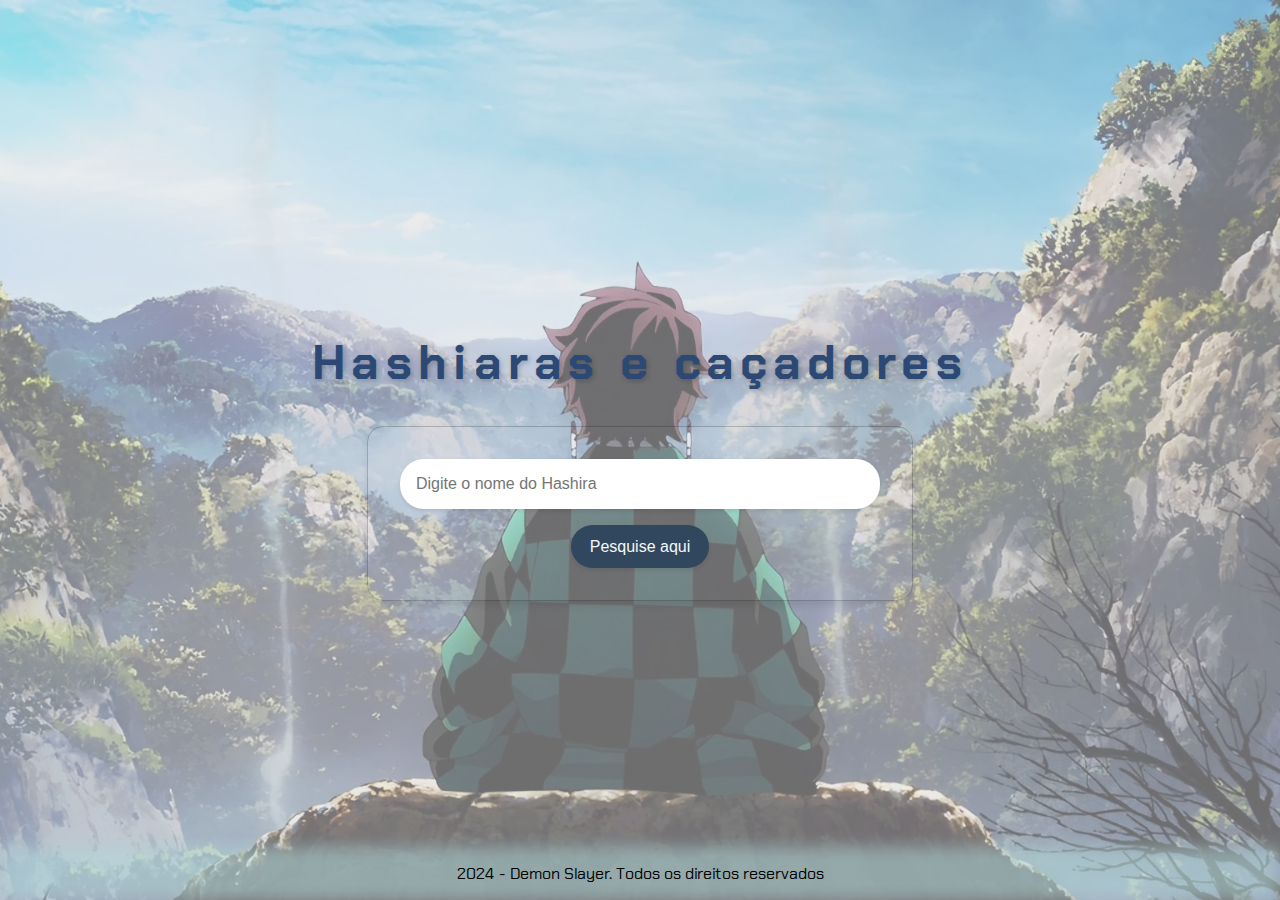
==== src/index.html @ 687bb4b1 "Alteração basica de alguns componentes" ====
<!DOCTYPE html>
<html lang="pt-br">
  <head>
    <meta charset="UTF-8" />
    <meta name="viewport" content="width=device-width, initial-scale=1.0" />
    <link rel="stylesheet" href="styles.css" />
    <title>Hashiras</title>
  </head>
  <body>
    <header>
      <h1>Hashiaras e caçadores</h1>
    </header>
    <main>
      <section class="pesquisa">
        <input type="text" placeholder="Digite o nome do Hashira" />
        <button>Pesquise aqui</button>
      </section>
    </main>
    <footer>
      <p>2024 - Demon Slayer. Todos os direitos reservados</p>
    </footer>
  </body>
</html>
---- src/styles.css ----
/* Importa a fonte Chakra Petch do Google Fonts */
@import url("https://fonts.googleapis.com/css2?family=Chakra+Petch:ital,wght@0,300;0,400;0,500;0,600;0,700;1,300;1,400;1,500;1,600;1,700&display=swap");

/* Estiliza o corpo da página */
/* Estiliza o corpo da página */
body {
  font-family: "Chakra Petch", sans-serif; /* Define a fonte padrão */
  background-color: rgba(221, 221, 221, 1); /* Cor de fundo da página */
  display: flex; /* Usa Flexbox para layout */
  flex-direction: column; /* Alinha os itens na vertical */
  align-items: center; /* Centraliza os itens horizontalmente */
  justify-content: center; /* Centraliza os itens verticalmente */
  height: 100vh; /* Preenche a altura total da viewport */
  margin: 0; /* Remove a margem padrão */
  padding: 0; /* Remove o padding padrão */
  position: relative; /* Necessário para o pseudo-elemento funcionar corretamente */
}

body::before {
  content: "";
  position: absolute;
  top: 0;
  left: 0;
  right: 0;
  bottom: 0;
  background-image: url("images/teste.png");
  background-size: cover;
  background-position: center;
  opacity: 0.3; /* Reduz a opacidade da imagem de fundo */
  z-index: -1; /* Coloca o pseudo-elemento atrás do conteúdo */
}

/* Estiliza os títulos h1 */
h1 {
  font-size: 3rem; /* Aumenta o tamanho da fonte */
  color: #222831; /* Cor do texto */
  text-align: center; /* Alinha o texto ao centro */
  letter-spacing: 0.4rem; /* Espaçamento entre letras */
  text-shadow: 2px 2px 5px rgba(0, 0, 0, 0.5); /* Adiciona uma sombra ao texto */
  margin-bottom: 2rem; /* Espaçamento abaixo do título */
}

/* Estiliza as seções da página */
.pesquisa {
  display: flex; /* Usa Flexbox para layout */
  flex-direction: column; /* Alinha os itens na vertical */
  align-items: center; /* Centraliza os itens horizontalmente */
  margin-bottom: 3rem; /* Espaçamento abaixo de cada seção */
}

/* Estiliza os inputs dentro das seções */
.pesquisa input {
  width: 30rem; /* Largura dos inputs */
  border: none; /* Remove a borda padrão */
  padding: 1rem; /* Espaçamento interno */
  border-radius: 1.5rem; /* Borda arredondada */
  margin-bottom: 1rem; /* Espaçamento abaixo dos inputs */
  color: #45474b; /* Cor do texto */
  font-size: 1rem; /* Tamanho da fonte */
  box-sizing: border-box; /* Inclui padding e border na largura total */
  box-shadow: 0 2px 4px rgba(0, 0, 0, 0.1); /* Adiciona uma sombra suave */
  transition: box-shadow 0.3s ease; /* Transição suave na sombra */
}

.pesquisa input:focus {
  box-shadow: 0 4px 8px rgba(0, 0, 0, 0.2); /* Sombra mais intensa ao focar */
  outline: none; /* Remove o outline padrão */
}

/* Estiliza os botões dentro das seções */
.pesquisa button {
  padding: 0.8rem 1.2rem; /* Espaçamento interno do botão */
  border: none; /* Remove a borda padrão */
  border-radius: 1.5rem; /* Borda arredondada */
  background-color: #30475e; /* Cor de fundo do botão */
  color: #f5f7f8; /* Cor do texto do botão */
  font-size: 1rem; /* Tamanho da fonte */
  cursor: pointer; /* Muda o cursor para indicar que é clicável */
  transition: background-color 0.3s ease, box-shadow 0.3s ease; /* Transições suaves */
  box-shadow: 0 2px 4px rgba(0, 0, 0, 0.1); /* Sombra inicial */
}

/* Adiciona efeito hover ao botão de pesquisa */
.pesquisa button:hover {
  background-color: #3b5970; /* Muda a cor de fundo ao passar o mouse */
  box-shadow: 0 4px 8px rgba(0, 0, 0, 0.2); /* Adiciona uma sombra mais intensa */
}

/* Estiliza a caixa de resultados da pesquisa */
.resultados-pesquisa {
  width: 60rem; /* Largura máxima da caixa de resultados */
  height: 46vh; /* Altura máxima da caixa de resultados */
  overflow-y: auto; /* Adiciona rolagem vertical se necessário */
  margin-top: 1rem; /* Espaçamento acima da caixa de resultados */
  padding: 1rem; /* Espaçamento interno */
  border-radius: 0.6rem; /* Borda arredondada */
}

/* Estiliza cada item de resultado */
.item-resultado {
  background: #ffffff; /* Cor de fundo dos itens */
  border-radius: 0.6rem; /* Borda arredondada */
  padding: 1rem; /* Espaçamento interno */
  margin-bottom: 1rem; /* Espaçamento abaixo dos itens */
  box-shadow: 0 2px 4px rgba(0, 0, 0, 0.1); /* Sombra leve */
}

/* Estiliza os títulos dentro dos itens de resultado */
.item-resultado h2 {
  font-size: 1.5rem; /* Tamanho da fonte */
  color: #222831; /* Cor do texto */
}

/* Estiliza os links dentro dos itens de resultado */
.item-resultado a {
  text-decoration: none; /* Remove o sublinhado padrão dos links */
  color: #30475e; /* Cor do texto dos links */
}

/* Estiliza os links quando são passados o mouse sobre */
.item-resultado a:hover {
  text-decoration: underline; /* Adiciona sublinhado ao passar o mouse */
}

/* Estiliza a descrição meta dentro dos itens de resultado */
.descricao-meta {
  color: #45474b; /* Cor do texto */
  margin: 0.5rem 0; /* Margem acima e abaixo */
}
/* Estiliza o corpo da página */
body {
  font-family: "Chakra Petch", sans-serif; /* Define a fonte padrão */
  background-color: rgba(221, 221, 221, 1); /* Cor de fundo da página */
  display: flex; /* Usa Flexbox para layout */
  flex-direction: column; /* Alinha os itens na vertical */
  align-items: center; /* Centraliza os itens horizontalmente */
  justify-content: center; /* Centraliza os itens verticalmente */
  height: 100vh; /* Preenche a altura total da viewport */
  margin: 0; /* Remove a margem padrão */
  padding: 0; /* Remove o padding padrão */
  position: relative; /* Necessário para o pseudo-elemento funcionar corretamente */
}

body::before {
  content: "";
  position: absolute;
  top: 0;
  left: 0;
  right: 0;
  bottom: 0;
  background-image: url("images/background.png");
  background-size: cover;
  background-position: center;
  opacity: 0.5; /* Reduz a opacidade da imagem de fundo */
  z-index: -1; /* Coloca o pseudo-elemento atrás do conteúdo */
}

/* Estiliza os títulos h1 */
h1 {
  font-size: 3rem; /* Aumenta o tamanho da fonte */
  color: #2c4975; /* Cor do texto */
  text-align: center; /* Alinha o texto ao centro */
  letter-spacing: 0.4rem; /* Espaçamento entre letras */
  text-shadow: 2px 2px 5px rgba(0, 0, 0, 0.2); /* Adiciona uma sombra ao texto */
  margin-bottom: 2rem; /* Espaçamento abaixo do título */
  transition: color 0.3s ease, text-shadow 0.3s ease;
}

h1:hover {
  color: #1b2f4b; /* Muda a cor do texto ao passar o mouse */
  text-shadow: 4px 4px 10px rgba(0, 0, 0, 0.4); /* Aumenta a sombra do texto */
}

/* Estiliza as seções da página */
.pesquisa {
  display: flex; /* Usa Flexbox para layout */
  flex-direction: column; /* Alinha os itens na vertical */
  align-items: center; /* Centraliza os itens horizontalmente */
  margin-bottom: 3rem; /* Espaçamento abaixo de cada seção */
  padding: 2rem; /* Espaçamento interno da caixa */
  border: 1px solid rgba(0, 0, 0, 0.2); /* Adiciona uma borda sutil */
  border-radius: 1rem; /* Borda arredondada */
  box-shadow: 0 4px 8px rgba(0, 0, 0, 0.1); /* Adiciona uma sombra leve */
  max-width: 35rem; /* Define a largura máxima da caixa */
  margin: auto; /* Centraliza a caixa horizontalmente na página */
  transition: box-shadow 0.3s ease, border 0.3s ease;
}

.pesquisa:hover {
  box-shadow: 0 8px 16px rgba(0, 0, 0, 0.2); /* Aumenta a sombra ao passar o mouse */
  border: 1px solid rgba(0, 0, 0, 0.4); /* Escurece a borda ao passar o mouse */
}
/* Estiliza os inputs dentro das seções */
.pesquisa input {
  width: 30rem; /* Largura dos inputs */
  border: none; /* Remove a borda padrão */
  padding: 1rem; /* Espaçamento interno */
  border-radius: 1.5rem; /* Borda arredondada */
  margin-bottom: 1rem; /* Espaçamento abaixo dos inputs */
  color: #45474b; /* Cor do texto */
  font-size: 1rem; /* Tamanho da fonte */
  box-sizing: border-box; /* Inclui padding e border na largura total */
  box-shadow: 0 2px 4px rgba(0, 0, 0, 0.1); /* Adiciona uma sombra suave */
  transition: box-shadow 0.3s ease; /* Transição suave na sombra */
}

.pesquisa input:focus {
  box-shadow: 0 4px 8px rgba(0, 0, 0, 0.2); /* Sombra mais intensa ao focar */
  outline: none; /* Remove o outline padrão */
}

/* Estiliza os botões dentro das seções */
.pesquisa button {
  padding: 0.8rem 1.2rem; /* Espaçamento interno do botão */
  border: none; /* Remove a borda padrão */
  border-radius: 1.5rem; /* Borda arredondada */
  background-color: #30475e; /* Cor de fundo do botão */
  color: #f5f7f8; /* Cor do texto do botão */
  font-size: 1rem; /* Tamanho da fonte */
  cursor: pointer; /* Muda o cursor para indicar que é clicável */
  transition: background-color 0.3s ease, box-shadow 0.3s ease; /* Transições suaves */
  box-shadow: 0 2px 4px rgba(0, 0, 0, 0.1); /* Sombra inicial */
}

/* Adiciona efeito hover ao botão de pesquisa */
.pesquisa button:hover {
  background-color: #3b5970; /* Muda a cor de fundo ao passar o mouse */
  box-shadow: 0 4px 8px rgba(0, 0, 0, 0.2); /* Adiciona uma sombra mais intensa */
}

footer {
  color: #000; /* Cor do texto */
  text-align: center; /* Alinha o texto ao centro */
  padding: 0; /* Espaçamento interno */
  width: 100%; /* Largura total da página */
  position: absolute; /* Posiciona o rodapé */
  bottom: 0; /* Alinha ao fundo da página */
  font-size: 1rem; /* Tamanho da fonte */
  border-radius: 8px 8px 0 0 ;
  transition: box-shadow 0.3s ease, border 0.3s ease;
}


footer::before {
  content: "";
  position: absolute;
  top: 0;
  left: 0;
  right: 0;
  bottom: 0;
  background-color: #b1dbdb   ; /* Cor de fundo do rodapé */
  opacity: 0.5; /* Reduz a opacidade da imagem de fundo */
  filter: blur(8px); /* Adiciona o efeito de desfoque */
  z-index: -1;
}

footer:hover {
  box-shadow: 0 8px 16px rgba(0, 0, 0, 0.6); /* Aumenta a sombra ao passar o mouse */
  border: 1px 0 0 0 solid rgba(0, 0, 0, 0.4); /* Escurece a borda ao passar o mouse */
}

@media (max-width: 768px) {
  h1 {
    font-size: 2rem; /* Tamanho da fonte em telas menores */
    letter-spacing: 0.2rem; /* Espaçamento entre letras em telas menores */
  }

  .pesquisa input {
    width: 25rem; /* Largura dos inputs em telas menores */
    padding: 0.8rem; /* Espaçamento interno em telas menores */
  }

  .resultados-pesquisa {
    width: 40rem; /* Largura da caixa de resultados em telas menores */
    height: 40vh; /* Altura da caixa de resultados em telas menores */
  }

  .item-resultado h2 {
    font-size: 1.3rem; /* Tamanho da fonte dos títulos em telas menores */
  }
}

/* Responsividade para celulares */
@media (max-width: 480px) {
  h1 {
    font-size: 1.8rem; /* Tamanho da fonte em telas pequenas */
    letter-spacing: 0.1rem; /* Espaçamento entre letras em telas pequenas */
  }

  .pesquisa input {
    width: 17rem; /* Largura total dos inputs em telas pequenas */
  }

  .pesquisa button {
    padding: 0.6rem 1rem; /* Espaçamento interno do botão em telas pequenas */
    font-size: 0.9rem; /* Tamanho da fonte do botão em telas pequenas */
  }

  .resultados-pesquisa {
    width: 90%; /* Largura da caixa de resultados em telas pequenas */
    height: 50vh; /* Altura da caixa de resultados em telas pequenas */
  }

  .item-resultado h2 {
    font-size: 1.1rem; /* Tamanho da fonte dos títulos em telas pequenas */
  }

  footer {
    font-size: 0.9rem; /* Tamanho da fonte do rodapé em telas pequenas */
  }
}
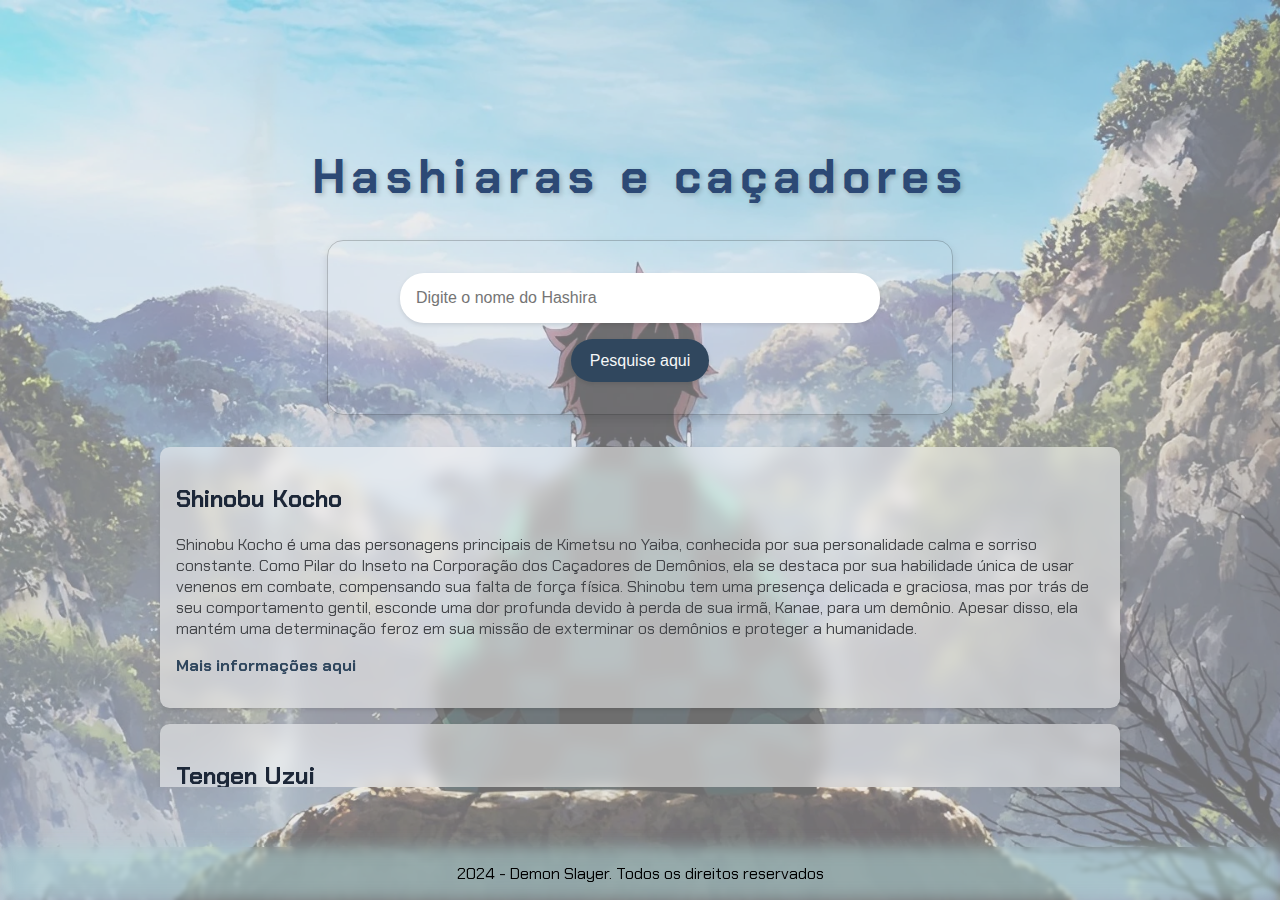
==== commit 90b779b0: "Aula 2: Adição dos resultados das buscas" ====
--- a/src/index.html
+++ b/src/index.html
@@ -15,6 +15,65 @@
         <input type="text" placeholder="Digite o nome do Hashira" />
         <button>Pesquise aqui</button>
       </section>
+      <section class="resultados-pesquisa">
+        <div class="item-resultado">
+          <h2>Shinobu Kocho</h2>
+          <p class="descricao-meta">
+            Shinobu Kocho é uma das personagens principais de Kimetsu no Yaiba,
+            conhecida por sua personalidade calma e sorriso constante. Como
+            Pilar do Inseto na Corporação dos Caçadores de Demônios, ela se
+            destaca por sua habilidade única de usar venenos em combate,
+            compensando sua falta de força física. Shinobu tem uma presença
+            delicada e graciosa, mas por trás de seu comportamento gentil,
+            esconde uma dor profunda devido à perda de sua irmã, Kanae, para um
+            demônio. Apesar disso, ela mantém uma determinação feroz em sua
+            missão de exterminar os demônios e proteger a humanidade.
+          </p>
+          <p>
+            <a
+              href="https://kimetsu-no-yaiba.fandom.com/wiki/Shinobu_Kocho"
+              target="_blank"
+              >Mais informações aqui</a
+            >
+          </p>
+        </div>
+        <div class="item-resultado">
+          <h2>Tengen Uzui</h2>
+          <p class="descricao-meta">
+            Tengen Uzui, o Pilar do Som, é conhecido por sua personalidade
+            extravagante e amor por tudo que brilha. Com três esposas ninjas a
+            seu lado, ele utiliza suas técnicas de som para desorientar seus
+            inimigos e proteger seus aliados. Apesar de sua aparência
+            excêntrica, Tengen é um guerreiro habilidoso e leal à Corporação dos
+            Caçadores de Demônios.
+          </p>
+          <p>
+            <a
+              href="https://kimetsu-no-yaiba.fandom.com/wiki/Tengen_Uzui"
+              target="_blank"
+              >Mais informações aqui</a
+            >
+          </p>
+        </div>
+
+        <div class="item-resultado">
+          <h2>Gyomei Himejima</h2>
+          <p class="descricao-meta">
+            Gyomei Himejima, o Pilar da Rocha, é um monge cego de grande força
+            física e espiritual. Sua calma e sabedoria contrastam com sua
+            aparência imponente, e ele é considerado um dos Hashiras mais
+            poderosos. Munido de uma enorme machadinha, Gyomei utiliza sua
+            conexão com a natureza para combater os demônios.
+          </p>
+          <p>
+            <a
+              href="https://kimetsu-no-yaiba.fandom.com/wiki/Gyomei_Himejima"
+              target="_blank"
+              >Mais informações aqui</a
+            >
+          </p>
+        </div>
+      </section>
     </main>
     <footer>
       <p>2024 - Demon Slayer. Todos os direitos reservados</p>
--- a/src/styles.css
+++ b/src/styles.css
@@ -1,7 +1,80 @@
 /* Importa a fonte Chakra Petch do Google Fonts */
 @import url("https://fonts.googleapis.com/css2?family=Chakra+Petch:ital,wght@0,300;0,400;0,500;0,600;0,700;1,300;1,400;1,500;1,600;1,700&display=swap");
 
-/* Estiliza o corpo da página */
+
+/* Estiliza a caixa de resultados da pesquisa */
+.resultados-pesquisa {
+  width: 60rem; /* Largura máxima da caixa de resultados */
+  height: 36vh; /* Altura máxima da caixa de resultados */
+  overflow-y: auto; /* Adiciona rolagem vertical se necessário */
+  margin-top: 1rem; /* Espaçamento acima da caixa de resultados */
+  padding: 1rem; /* Espaçamento interno */
+  border-radius: 0.6rem; /* Borda arredondada */
+}
+
+/* Estiliza a barra de rolagem */
+.resultados-pesquisa::-webkit-scrollbar {
+  width: 12px; /* Largura da scrollbar */
+}
+
+/* Estiliza a parte interna da barra de rolagem */
+.resultados-pesquisa::-webkit-scrollbar-track {
+  background: rgba(241, 241, 241, 0.5); /* Cor de fundo da track (trilho) */
+  border-radius: 0.6rem; /* Borda arredondada */
+}
+
+/* Estiliza o thumb (indicador de rolagem) */
+.resultados-pesquisa::-webkit-scrollbar-thumb {
+  background-color: #888; /* Cor do thumb */
+  border-radius: 6px; /* Borda arredondada */
+  border: 3px solid rgba(241, 241, 241, 0.5); /* Borda ao redor do thumb para dar espaço */
+}
+
+/* Estiliza o thumb ao passar o mouse */
+.resultados-pesquisa::-webkit-scrollbar-thumb:hover {
+  background-color: #555; /* Cor do thumb ao passar o mouse */
+}
+
+/* Estiliza cada item de resultado */
+.item-resultado {
+  background: rgba(255, 255, 255, 0.5); /* Cor de fundo dos itens */
+  border-radius: 0.6rem; /* Borda arredondada */
+  padding: 1rem; /* Espaçamento interno */
+  margin-bottom: 1rem; /* Espaçamento abaixo dos itens */
+  backdrop-filter: blur(8px); /* Aplica o efeito de desfoque no fundo */
+  -webkit-backdrop-filter: blur(8px); /* Suporte para navegadores WebKit */
+  box-shadow: 0 2px 4px rgba(0, 0, 0, 0.1); /* Sombra leve */ 
+  transition: box-shadow 0.3s ease, border 0.3s ease;
+}
+
+.item-resultado:hover {
+  box-shadow: 0 8px 16px rgba(0, 0, 0, 0.2); /* Aumenta a sombra ao passar o mouse */
+}
+
+/* Estiliza os títulos dentro dos itens de resultado */
+.item-resultado h2 {
+  font-size: 1.5rem; /* Tamanho da fonte */
+  color: #1c2738; /* Cor do texto */
+}
+
+/* Estiliza os links dentro dos itens de resultado */
+.item-resultado a {
+  text-decoration: none; /* Remove o sublinhado padrão dos links */
+  color: #30475e; /* Cor do texto dos links */
+  transition: text-decoration 0.5s ease-in-out;
+  font-weight: bold;
+}
+
+/* Estiliza os links quando são passados o mouse sobre */
+.item-resultado a:hover {
+  text-decoration: underline; /* Adiciona sublinhado ao passar o mouse */
+}
+
+/* Estiliza a descrição meta dentro dos itens de resultado */
+.descricao-meta {
+  color: #45474b; /* Cor do texto */
+  margin: 0.5rem 0; /* Margem acima e abaixo */
+}
 /* Estiliza o corpo da página */
 body {
   font-family: "Chakra Petch", sans-serif; /* Define a fonte padrão */
@@ -23,21 +96,27 @@
   left: 0;
   right: 0;
   bottom: 0;
-  background-image: url("images/teste.png");
+  background-image: url("images/background.png");
   background-size: cover;
   background-position: center;
-  opacity: 0.3; /* Reduz a opacidade da imagem de fundo */
+  opacity: 0.5; /* Reduz a opacidade da imagem de fundo */
   z-index: -1; /* Coloca o pseudo-elemento atrás do conteúdo */
 }
 
 /* Estiliza os títulos h1 */
 h1 {
   font-size: 3rem; /* Aumenta o tamanho da fonte */
-  color: #222831; /* Cor do texto */
+  color: #2c4975; /* Cor do texto */
   text-align: center; /* Alinha o texto ao centro */
   letter-spacing: 0.4rem; /* Espaçamento entre letras */
-  text-shadow: 2px 2px 5px rgba(0, 0, 0, 0.5); /* Adiciona uma sombra ao texto */
+  text-shadow: 2px 2px 5px rgba(0, 0, 0, 0.2); /* Adiciona uma sombra ao texto */
   margin-bottom: 2rem; /* Espaçamento abaixo do título */
+  transition: color 0.3s ease, text-shadow 0.3s ease;
+}
+
+h1:hover {
+  color: #1b2f4b; /* Muda a cor do texto ao passar o mouse */
+  text-shadow: 4px 4px 10px rgba(0, 0, 0, 0.4); /* Aumenta a sombra do texto */
 }
 
 /* Estiliza as seções da página */
@@ -46,8 +125,22 @@
   flex-direction: column; /* Alinha os itens na vertical */
   align-items: center; /* Centraliza os itens horizontalmente */
   margin-bottom: 3rem; /* Espaçamento abaixo de cada seção */
-}
-
+  padding: 2rem; /* Espaçamento interno da caixa */
+  border: 1px solid rgba(0, 0, 0, 0.2); /* Adiciona uma borda sutil */
+  border-radius: 1rem; /* Borda arredondada */
+  box-shadow: 0 4px 8px rgba(0, 0, 0, 0.1); /* Adiciona uma sombra leve */
+  max-width: 35rem; /* Define a largura máxima da caixa */
+  margin: auto; /* Centraliza a caixa horizontalmente na página */
+  transition: box-shadow 0.3s ease, border 0.3s ease, backdrop-filter 0.6s ease; /* Adiciona transição para backdrop-filter */
+  -webkit-transition: box-shadow 0.3s ease, border 0.3s ease, -webkit-backdrop-filter 0.6s ease; /* Suporte para navegadores WebKit */
+}
+
+.pesquisa:hover {
+  box-shadow: 0 8px 16px rgba(0, 0, 0, 0.2); /* Aumenta a sombra ao passar o mouse */
+  border: 1px solid rgba(0, 0, 0, 0.4); /* Escurece a borda ao passar o mouse */
+  backdrop-filter: blur(2px); /* Aplica o efeito de desfoque no fundo */
+  -webkit-backdrop-filter: blur(8px); /* Suporte para navegadores WebKit */
+}
 /* Estiliza os inputs dentro das seções */
 .pesquisa input {
   width: 30rem; /* Largura dos inputs */
@@ -86,150 +179,8 @@
   box-shadow: 0 4px 8px rgba(0, 0, 0, 0.2); /* Adiciona uma sombra mais intensa */
 }
 
-/* Estiliza a caixa de resultados da pesquisa */
-.resultados-pesquisa {
-  width: 60rem; /* Largura máxima da caixa de resultados */
-  height: 46vh; /* Altura máxima da caixa de resultados */
-  overflow-y: auto; /* Adiciona rolagem vertical se necessário */
-  margin-top: 1rem; /* Espaçamento acima da caixa de resultados */
-  padding: 1rem; /* Espaçamento interno */
-  border-radius: 0.6rem; /* Borda arredondada */
-}
-
-/* Estiliza cada item de resultado */
-.item-resultado {
-  background: #ffffff; /* Cor de fundo dos itens */
-  border-radius: 0.6rem; /* Borda arredondada */
-  padding: 1rem; /* Espaçamento interno */
-  margin-bottom: 1rem; /* Espaçamento abaixo dos itens */
-  box-shadow: 0 2px 4px rgba(0, 0, 0, 0.1); /* Sombra leve */
-}
-
-/* Estiliza os títulos dentro dos itens de resultado */
-.item-resultado h2 {
-  font-size: 1.5rem; /* Tamanho da fonte */
-  color: #222831; /* Cor do texto */
-}
-
-/* Estiliza os links dentro dos itens de resultado */
-.item-resultado a {
-  text-decoration: none; /* Remove o sublinhado padrão dos links */
-  color: #30475e; /* Cor do texto dos links */
-}
-
-/* Estiliza os links quando são passados o mouse sobre */
-.item-resultado a:hover {
-  text-decoration: underline; /* Adiciona sublinhado ao passar o mouse */
-}
-
-/* Estiliza a descrição meta dentro dos itens de resultado */
-.descricao-meta {
-  color: #45474b; /* Cor do texto */
-  margin: 0.5rem 0; /* Margem acima e abaixo */
-}
-/* Estiliza o corpo da página */
-body {
-  font-family: "Chakra Petch", sans-serif; /* Define a fonte padrão */
-  background-color: rgba(221, 221, 221, 1); /* Cor de fundo da página */
-  display: flex; /* Usa Flexbox para layout */
-  flex-direction: column; /* Alinha os itens na vertical */
-  align-items: center; /* Centraliza os itens horizontalmente */
-  justify-content: center; /* Centraliza os itens verticalmente */
-  height: 100vh; /* Preenche a altura total da viewport */
-  margin: 0; /* Remove a margem padrão */
-  padding: 0; /* Remove o padding padrão */
-  position: relative; /* Necessário para o pseudo-elemento funcionar corretamente */
-}
-
-body::before {
-  content: "";
-  position: absolute;
-  top: 0;
-  left: 0;
-  right: 0;
-  bottom: 0;
-  background-image: url("images/background.png");
-  background-size: cover;
-  background-position: center;
-  opacity: 0.5; /* Reduz a opacidade da imagem de fundo */
-  z-index: -1; /* Coloca o pseudo-elemento atrás do conteúdo */
-}
-
-/* Estiliza os títulos h1 */
-h1 {
-  font-size: 3rem; /* Aumenta o tamanho da fonte */
-  color: #2c4975; /* Cor do texto */
-  text-align: center; /* Alinha o texto ao centro */
-  letter-spacing: 0.4rem; /* Espaçamento entre letras */
-  text-shadow: 2px 2px 5px rgba(0, 0, 0, 0.2); /* Adiciona uma sombra ao texto */
-  margin-bottom: 2rem; /* Espaçamento abaixo do título */
-  transition: color 0.3s ease, text-shadow 0.3s ease;
-}
-
-h1:hover {
-  color: #1b2f4b; /* Muda a cor do texto ao passar o mouse */
-  text-shadow: 4px 4px 10px rgba(0, 0, 0, 0.4); /* Aumenta a sombra do texto */
-}
-
-/* Estiliza as seções da página */
-.pesquisa {
-  display: flex; /* Usa Flexbox para layout */
-  flex-direction: column; /* Alinha os itens na vertical */
-  align-items: center; /* Centraliza os itens horizontalmente */
-  margin-bottom: 3rem; /* Espaçamento abaixo de cada seção */
-  padding: 2rem; /* Espaçamento interno da caixa */
-  border: 1px solid rgba(0, 0, 0, 0.2); /* Adiciona uma borda sutil */
-  border-radius: 1rem; /* Borda arredondada */
-  box-shadow: 0 4px 8px rgba(0, 0, 0, 0.1); /* Adiciona uma sombra leve */
-  max-width: 35rem; /* Define a largura máxima da caixa */
-  margin: auto; /* Centraliza a caixa horizontalmente na página */
-  transition: box-shadow 0.3s ease, border 0.3s ease;
-}
-
-.pesquisa:hover {
-  box-shadow: 0 8px 16px rgba(0, 0, 0, 0.2); /* Aumenta a sombra ao passar o mouse */
-  border: 1px solid rgba(0, 0, 0, 0.4); /* Escurece a borda ao passar o mouse */
-}
-/* Estiliza os inputs dentro das seções */
-.pesquisa input {
-  width: 30rem; /* Largura dos inputs */
-  border: none; /* Remove a borda padrão */
-  padding: 1rem; /* Espaçamento interno */
-  border-radius: 1.5rem; /* Borda arredondada */
-  margin-bottom: 1rem; /* Espaçamento abaixo dos inputs */
-  color: #45474b; /* Cor do texto */
-  font-size: 1rem; /* Tamanho da fonte */
-  box-sizing: border-box; /* Inclui padding e border na largura total */
-  box-shadow: 0 2px 4px rgba(0, 0, 0, 0.1); /* Adiciona uma sombra suave */
-  transition: box-shadow 0.3s ease; /* Transição suave na sombra */
-}
-
-.pesquisa input:focus {
-  box-shadow: 0 4px 8px rgba(0, 0, 0, 0.2); /* Sombra mais intensa ao focar */
-  outline: none; /* Remove o outline padrão */
-}
-
-/* Estiliza os botões dentro das seções */
-.pesquisa button {
-  padding: 0.8rem 1.2rem; /* Espaçamento interno do botão */
-  border: none; /* Remove a borda padrão */
-  border-radius: 1.5rem; /* Borda arredondada */
-  background-color: #30475e; /* Cor de fundo do botão */
-  color: #f5f7f8; /* Cor do texto do botão */
-  font-size: 1rem; /* Tamanho da fonte */
-  cursor: pointer; /* Muda o cursor para indicar que é clicável */
-  transition: background-color 0.3s ease, box-shadow 0.3s ease; /* Transições suaves */
-  box-shadow: 0 2px 4px rgba(0, 0, 0, 0.1); /* Sombra inicial */
-}
-
-/* Adiciona efeito hover ao botão de pesquisa */
-.pesquisa button:hover {
-  background-color: #3b5970; /* Muda a cor de fundo ao passar o mouse */
-  box-shadow: 0 4px 8px rgba(0, 0, 0, 0.2); /* Adiciona uma sombra mais intensa */
-}
-
 footer {
-  color: #000; /* Cor do texto */
+  color: #000;  /* Cor do texto */
   text-align: center; /* Alinha o texto ao centro */
   padding: 0; /* Espaçamento interno */
   width: 100%; /* Largura total da página */
@@ -238,8 +189,9 @@
   font-size: 1rem; /* Tamanho da fonte */
   border-radius: 8px 8px 0 0 ;
   transition: box-shadow 0.3s ease, border 0.3s ease;
-}
-
+  backdrop-filter: blur(2px); /* Aplica o efeito de desfoque no fundo */
+  -webkit-backdrop-filter: blur(8px); /* Suporte para navegadores WebKit */
+}
 
 footer::before {
   content: "";
@@ -275,8 +227,13 @@
     height: 40vh; /* Altura da caixa de resultados em telas menores */
   }
 
+  .resultados-pesquisa h2{
+    text-align: center;
+  }
+
   .item-resultado h2 {
     font-size: 1.3rem; /* Tamanho da fonte dos títulos em telas menores */
+    text-align: center;
   }
 }
 
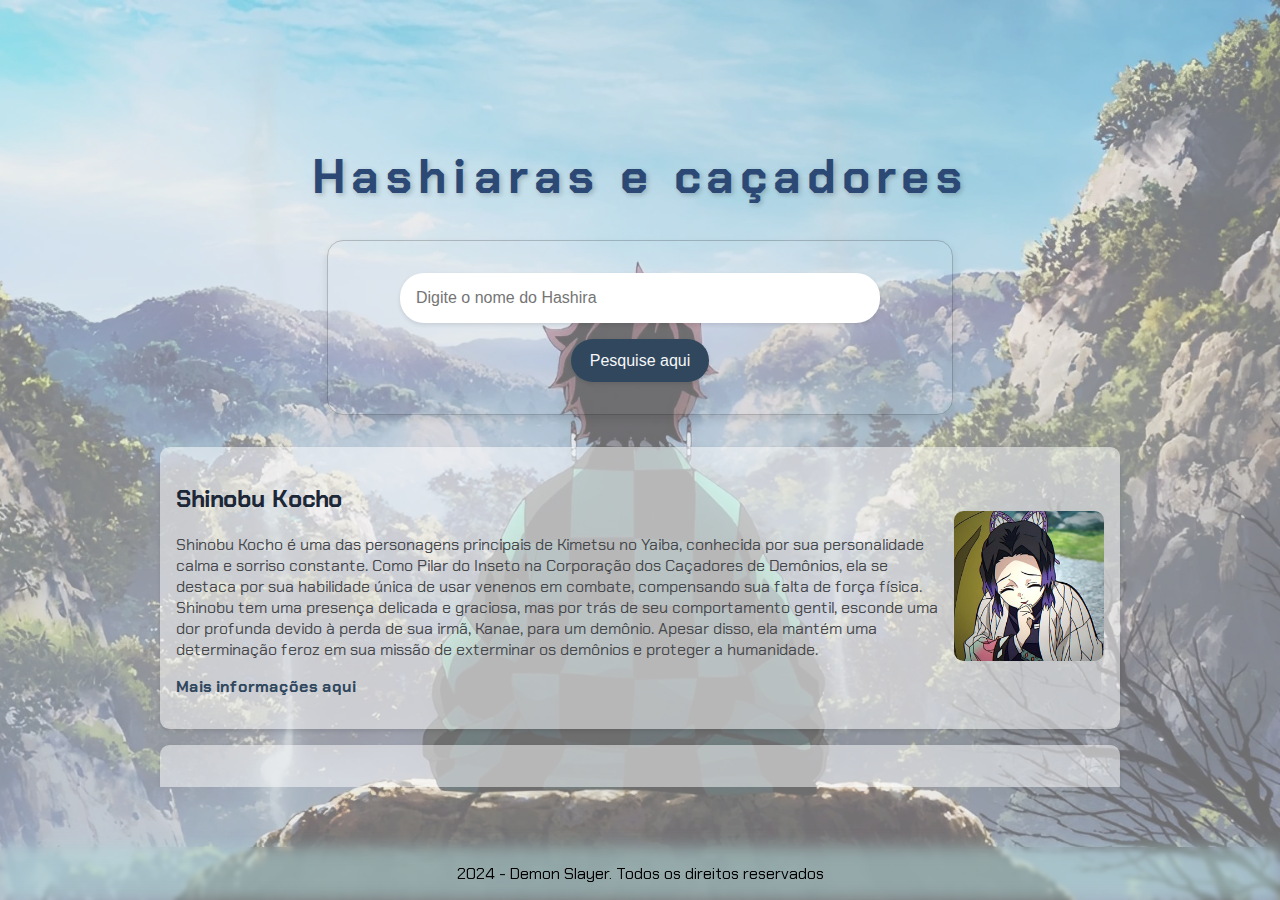
==== commit aef5125e: "Adição de imagens e da lógica da estilização delas" ====
--- a/src/index.html
+++ b/src/index.html
@@ -17,61 +17,75 @@
       </section>
       <section class="resultados-pesquisa">
         <div class="item-resultado">
-          <h2>Shinobu Kocho</h2>
-          <p class="descricao-meta">
-            Shinobu Kocho é uma das personagens principais de Kimetsu no Yaiba,
-            conhecida por sua personalidade calma e sorriso constante. Como
-            Pilar do Inseto na Corporação dos Caçadores de Demônios, ela se
-            destaca por sua habilidade única de usar venenos em combate,
-            compensando sua falta de força física. Shinobu tem uma presença
-            delicada e graciosa, mas por trás de seu comportamento gentil,
-            esconde uma dor profunda devido à perda de sua irmã, Kanae, para um
-            demônio. Apesar disso, ela mantém uma determinação feroz em sua
-            missão de exterminar os demônios e proteger a humanidade.
-          </p>
-          <p>
-            <a
-              href="https://kimetsu-no-yaiba.fandom.com/wiki/Shinobu_Kocho"
-              target="_blank"
-              >Mais informações aqui</a
-            >
-          </p>
+          <div class="texto-item">
+            <h2>Shinobu Kocho</h2>
+            <p class="descricao-meta">
+              Shinobu Kocho é uma das personagens principais de Kimetsu no
+              Yaiba, conhecida por sua personalidade calma e sorriso constante.
+              Como Pilar do Inseto na Corporação dos Caçadores de Demônios, ela
+              se destaca por sua habilidade única de usar venenos em combate,
+              compensando sua falta de força física. Shinobu tem uma presença
+              delicada e graciosa, mas por trás de seu comportamento gentil,
+              esconde uma dor profunda devido à perda de sua irmã, Kanae, para
+              um demônio. Apesar disso, ela mantém uma determinação feroz em sua
+              missão de exterminar os demônios e proteger a humanidade.
+            </p>
+            <p>
+              <a
+                href="https://kimetsu-no-yaiba.fandom.com/wiki/Shinobu_Kocho"
+                target="_blank"
+                >Mais informações aqui</a
+              >
+            </p>
+          </div>
+          <div class="imagem-item">
+            <img src="./images/shinobu_kocho.jpg" alt="Shinobu Kocho" />
+          </div>
         </div>
         <div class="item-resultado">
-          <h2>Tengen Uzui</h2>
-          <p class="descricao-meta">
-            Tengen Uzui, o Pilar do Som, é conhecido por sua personalidade
-            extravagante e amor por tudo que brilha. Com três esposas ninjas a
-            seu lado, ele utiliza suas técnicas de som para desorientar seus
-            inimigos e proteger seus aliados. Apesar de sua aparência
-            excêntrica, Tengen é um guerreiro habilidoso e leal à Corporação dos
-            Caçadores de Demônios.
-          </p>
-          <p>
-            <a
-              href="https://kimetsu-no-yaiba.fandom.com/wiki/Tengen_Uzui"
-              target="_blank"
-              >Mais informações aqui</a
-            >
-          </p>
+          <div class="texto-item">
+            <h2>Tengen Uzui</h2>
+            <p class="descricao-meta">
+              Tengen Uzui, o Pilar do Som, é conhecido por sua personalidade
+              extravagante e amor por tudo que brilha. Com três esposas ninjas a
+              seu lado, ele utiliza suas técnicas de som para desorientar seus
+              inimigos e proteger seus aliados. Apesar de sua aparência
+              excêntrica, Tengen é um guerreiro habilidoso e leal à Corporação
+              dos Caçadores de Demônios.
+            </p>
+            <p>
+              <a
+                href="https://kimetsu-no-yaiba.fandom.com/wiki/Tengen_Uzui"
+                target="_blank"
+                >Mais informações aqui</a
+              >
+            </p>
+          </div>
+          <div class="imagem-item">
+            <img src="./images/tengen_uzui.jpg" alt="Tengen Uzui" />
+          </div>
         </div>
-
         <div class="item-resultado">
-          <h2>Gyomei Himejima</h2>
-          <p class="descricao-meta">
-            Gyomei Himejima, o Pilar da Rocha, é um monge cego de grande força
-            física e espiritual. Sua calma e sabedoria contrastam com sua
-            aparência imponente, e ele é considerado um dos Hashiras mais
-            poderosos. Munido de uma enorme machadinha, Gyomei utiliza sua
-            conexão com a natureza para combater os demônios.
-          </p>
-          <p>
-            <a
-              href="https://kimetsu-no-yaiba.fandom.com/wiki/Gyomei_Himejima"
-              target="_blank"
-              >Mais informações aqui</a
-            >
-          </p>
+          <div class="texto-item">
+            <h2>Gyomei Himejima</h2>
+            <p class="descricao-meta">
+              Gyomei Himejima, o Pilar da Rocha, é um monge cego de grande força
+              física e espiritual. Sua calma e sabedoria contrastam com sua
+              aparência imponente, e ele é considerado um dos Hashiras mais
+              poderosos. Munido de uma enorme machadinha, Gyomei utiliza sua
+              conexão com a natureza para combater os demônios.
+            </p>
+            <p>
+              <a
+                href="https://kimetsu-no-yaiba.fandom.com/wiki/Gyomei_Himejima"
+                target="_blank"
+                >Mais informações aqui</a
+              >
+            </p>
+          </div>
+          <div class="imagem-item">
+            <img src="./images/gyomei_himejima.jpg" alt="Gyomei Himejima" />
+          </div>
         </div>
       </section>
     </main>
--- a/src/styles.css
+++ b/src/styles.css
@@ -1,81 +1,6 @@
 /* Importa a fonte Chakra Petch do Google Fonts */
 @import url("https://fonts.googleapis.com/css2?family=Chakra+Petch:ital,wght@0,300;0,400;0,500;0,600;0,700;1,300;1,400;1,500;1,600;1,700&display=swap");
 
-
-/* Estiliza a caixa de resultados da pesquisa */
-.resultados-pesquisa {
-  width: 60rem; /* Largura máxima da caixa de resultados */
-  height: 36vh; /* Altura máxima da caixa de resultados */
-  overflow-y: auto; /* Adiciona rolagem vertical se necessário */
-  margin-top: 1rem; /* Espaçamento acima da caixa de resultados */
-  padding: 1rem; /* Espaçamento interno */
-  border-radius: 0.6rem; /* Borda arredondada */
-}
-
-/* Estiliza a barra de rolagem */
-.resultados-pesquisa::-webkit-scrollbar {
-  width: 12px; /* Largura da scrollbar */
-}
-
-/* Estiliza a parte interna da barra de rolagem */
-.resultados-pesquisa::-webkit-scrollbar-track {
-  background: rgba(241, 241, 241, 0.5); /* Cor de fundo da track (trilho) */
-  border-radius: 0.6rem; /* Borda arredondada */
-}
-
-/* Estiliza o thumb (indicador de rolagem) */
-.resultados-pesquisa::-webkit-scrollbar-thumb {
-  background-color: #888; /* Cor do thumb */
-  border-radius: 6px; /* Borda arredondada */
-  border: 3px solid rgba(241, 241, 241, 0.5); /* Borda ao redor do thumb para dar espaço */
-}
-
-/* Estiliza o thumb ao passar o mouse */
-.resultados-pesquisa::-webkit-scrollbar-thumb:hover {
-  background-color: #555; /* Cor do thumb ao passar o mouse */
-}
-
-/* Estiliza cada item de resultado */
-.item-resultado {
-  background: rgba(255, 255, 255, 0.5); /* Cor de fundo dos itens */
-  border-radius: 0.6rem; /* Borda arredondada */
-  padding: 1rem; /* Espaçamento interno */
-  margin-bottom: 1rem; /* Espaçamento abaixo dos itens */
-  backdrop-filter: blur(8px); /* Aplica o efeito de desfoque no fundo */
-  -webkit-backdrop-filter: blur(8px); /* Suporte para navegadores WebKit */
-  box-shadow: 0 2px 4px rgba(0, 0, 0, 0.1); /* Sombra leve */ 
-  transition: box-shadow 0.3s ease, border 0.3s ease;
-}
-
-.item-resultado:hover {
-  box-shadow: 0 8px 16px rgba(0, 0, 0, 0.2); /* Aumenta a sombra ao passar o mouse */
-}
-
-/* Estiliza os títulos dentro dos itens de resultado */
-.item-resultado h2 {
-  font-size: 1.5rem; /* Tamanho da fonte */
-  color: #1c2738; /* Cor do texto */
-}
-
-/* Estiliza os links dentro dos itens de resultado */
-.item-resultado a {
-  text-decoration: none; /* Remove o sublinhado padrão dos links */
-  color: #30475e; /* Cor do texto dos links */
-  transition: text-decoration 0.5s ease-in-out;
-  font-weight: bold;
-}
-
-/* Estiliza os links quando são passados o mouse sobre */
-.item-resultado a:hover {
-  text-decoration: underline; /* Adiciona sublinhado ao passar o mouse */
-}
-
-/* Estiliza a descrição meta dentro dos itens de resultado */
-.descricao-meta {
-  color: #45474b; /* Cor do texto */
-  margin: 0.5rem 0; /* Margem acima e abaixo */
-}
-/* Estiliza o corpo da página */
 body {
   font-family: "Chakra Petch", sans-serif; /* Define a fonte padrão */
   background-color: rgba(221, 221, 221, 1); /* Cor de fundo da página */
@@ -179,6 +104,100 @@
   box-shadow: 0 4px 8px rgba(0, 0, 0, 0.2); /* Adiciona uma sombra mais intensa */
 }
 
+/* Estiliza a caixa de resultados da pesquisa */
+.resultados-pesquisa {
+  width: 60rem; /* Largura máxima da caixa de resultados */
+  height: 36vh; /* Altura máxima da caixa de resultados */
+  overflow-y: auto; /* Adiciona rolagem vertical se necessário */
+  margin-top: 1rem; /* Espaçamento acima da caixa de resultados */
+  padding: 1rem; /* Espaçamento interno */
+  border-radius: 0.6rem; /* Borda arredondada */
+}
+
+/* Estiliza a barra de rolagem */
+.resultados-pesquisa::-webkit-scrollbar {
+  width: 12px; /* Largura da scrollbar */
+}
+
+/* Estiliza a parte interna da barra de rolagem */
+.resultados-pesquisa::-webkit-scrollbar-track {
+  background: rgba(241, 241, 241, 0.5); /* Cor de fundo da track (trilho) */
+  border-radius: 0.6rem; /* Borda arredondada */
+}
+
+/* Estiliza o thumb (indicador de rolagem) */
+.resultados-pesquisa::-webkit-scrollbar-thumb {
+  background-color: #888; /* Cor do thumb */
+  border-radius: 6px; /* Borda arredondada */
+  border: 3px solid rgba(241, 241, 241, 0.5); /* Borda ao redor do thumb para dar espaço */
+}
+
+/* Estiliza o thumb ao passar o mouse */
+.resultados-pesquisa::-webkit-scrollbar-thumb:hover {
+  background-color: #555; /* Cor do thumb ao passar o mouse */
+}
+
+/* Estiliza cada item de resultado */
+.item-resultado {
+  display: flex;
+  justify-content: space-between; /* Espaça o texto e a imagem */
+  align-items: center; /* Alinha verticalmente o conteúdo */
+  margin-bottom: 1rem; /* Espaçamento abaixo dos itens */
+  padding: 1rem; /* Espaçamento interno */
+  background: rgba(255, 255, 255, 0.5); /* Cor de fundo dos itens */
+  border-radius: 0.6rem; /* Borda arredondada */
+  box-shadow: 0 2px 4px rgba(0, 0, 0, 0.1); /* Sombra leve */
+  transition: box-shadow 0.3s ease, border 0.3s ease;
+}
+
+.item-resultado:hover {
+  box-shadow: 0 8px 16px rgba(0, 0, 0, 0.2); /* Aumenta a sombra ao passar o mouse */
+}
+
+/* Estiliza os títulos dentro dos itens de resultado */
+.item-resultado h2 {
+  font-size: 1.5rem; /* Tamanho da fonte */
+  color: #1c2738; /* Cor do texto */
+}
+
+/* Estiliza os links dentro dos itens de resultado */
+.item-resultado a {
+  text-decoration: none; /* Remove o sublinhado padrão dos links */
+  color: #30475e; /* Cor do texto dos links */
+  transition: text-decoration 0.5s ease-in-out;
+  font-weight: bold;
+}
+
+/* Estiliza os links quando são passados o mouse sobre */
+.item-resultado a:hover {
+  text-decoration: underline; /* Adiciona sublinhado ao passar o mouse */
+}
+
+/* Estiliza a descrição meta dentro dos itens de resultado */
+.descricao-meta {
+  color: #45474b; /* Cor do texto */
+  margin: 0.5rem 0; /* Margem acima e abaixo */
+}
+.texto-item {
+  flex: 2.5; /* O texto ocupa 3 partes do espaço disponível */
+  padding-right: 1rem; /* Espaçamento à direita do texto */
+}
+
+.imagem-item {
+  flex: 1; /* A imagem ocupa 1 parte do espaço disponível */
+  max-width: 150px; /* Limita a largura máxima da imagem */
+}
+
+.imagem-item img:hover {
+  box-shadow: 0 8px 16px rgba(0, 0, 0, 0.2); /* Aumenta a sombra ao passar o mouse */
+}
+
+.imagem-item img {
+  width: 100%; /* A imagem ocupa toda a largura do container */
+  border-radius: 0.6rem; /* Borda arredondada da imagem */
+}
+
+
 footer {
   color: #000;  /* Cor do texto */
   text-align: center; /* Alinha o texto ao centro */
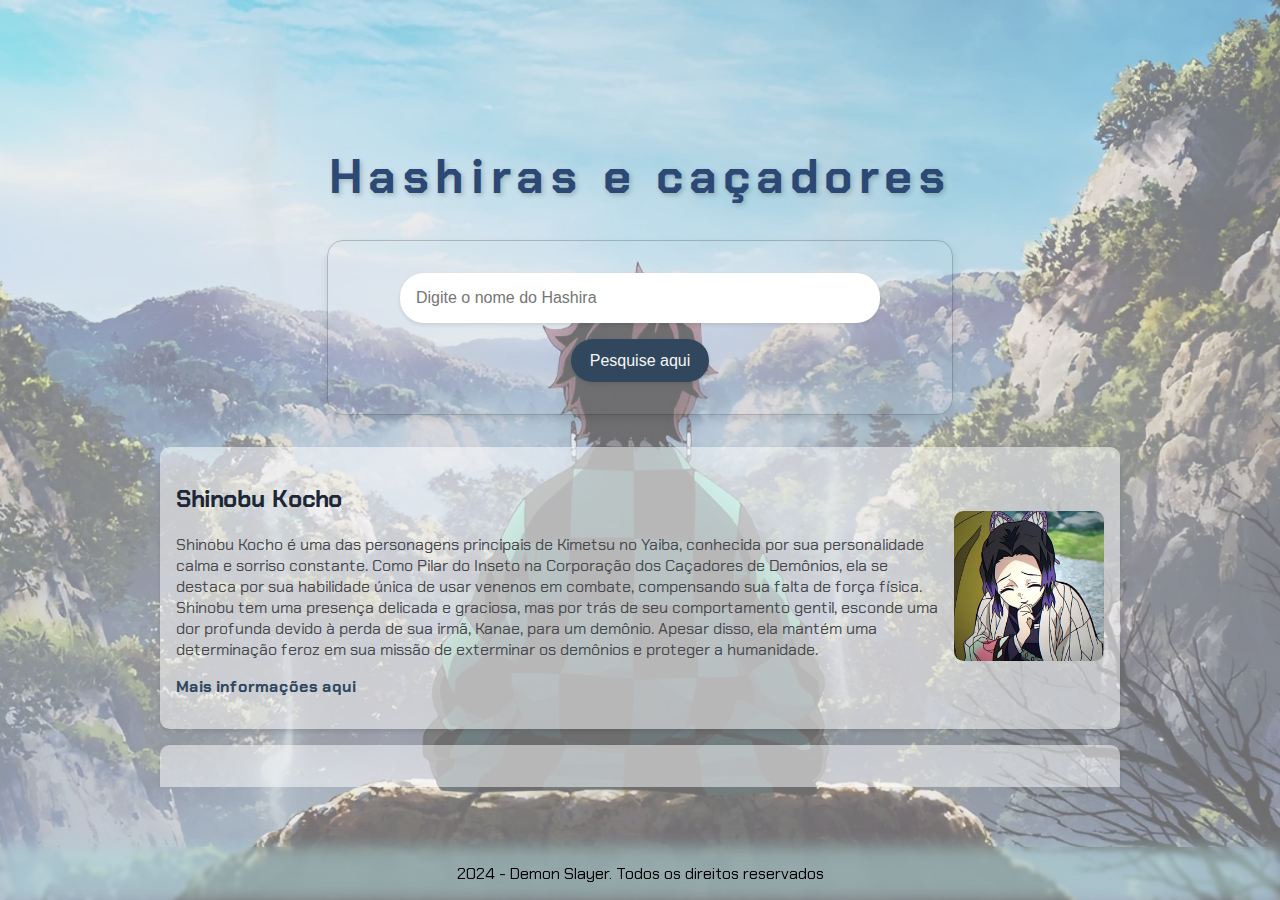
==== commit fdecfaf6: "Ajuste no nome" ====
--- a/src/index.html
+++ b/src/index.html
@@ -8,7 +8,7 @@
   </head>
   <body>
     <header>
-      <h1>Hashiaras e caçadores</h1>
+      <h1>Hashiras e caçadores</h1>
     </header>
     <main>
       <section class="pesquisa">
--- a/src/styles.css
+++ b/src/styles.css
@@ -195,6 +195,7 @@
 .imagem-item img {
   width: 100%; /* A imagem ocupa toda a largura do container */
   border-radius: 0.6rem; /* Borda arredondada da imagem */
+  transition: box-shadow 0.3s ease-in-out;
 }
 
 
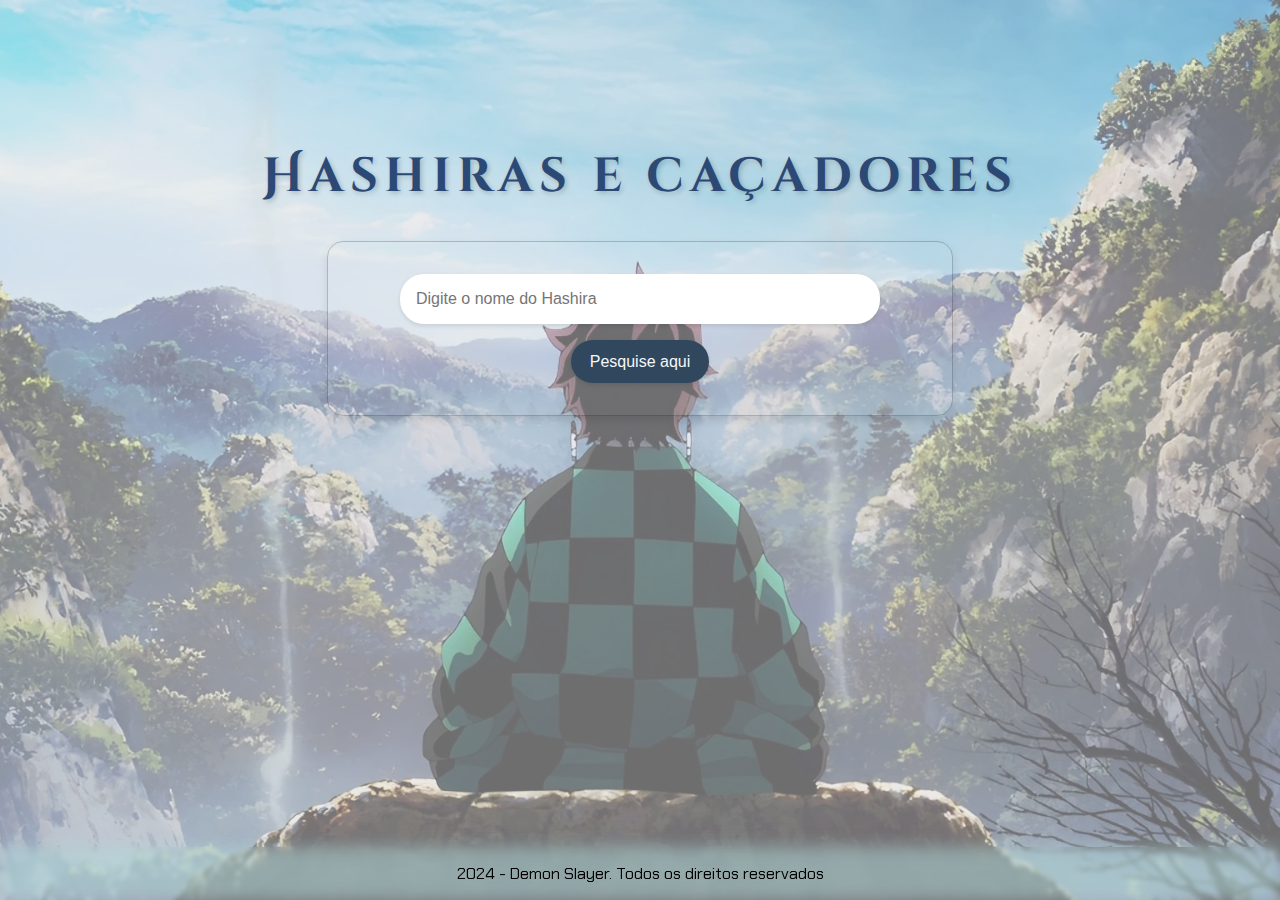
==== commit 90c2c45a: "Adição da lógica e das animações em css" ====
--- a/src/index.html
+++ b/src/index.html
@@ -13,84 +13,16 @@
     <main>
       <section class="pesquisa">
         <input type="text" placeholder="Digite o nome do Hashira" />
-        <button>Pesquise aqui</button>
+        <button onclick="pesquisar()">Pesquise aqui</button>
       </section>
-      <section class="resultados-pesquisa">
-        <div class="item-resultado">
-          <div class="texto-item">
-            <h2>Shinobu Kocho</h2>
-            <p class="descricao-meta">
-              Shinobu Kocho é uma das personagens principais de Kimetsu no
-              Yaiba, conhecida por sua personalidade calma e sorriso constante.
-              Como Pilar do Inseto na Corporação dos Caçadores de Demônios, ela
-              se destaca por sua habilidade única de usar venenos em combate,
-              compensando sua falta de força física. Shinobu tem uma presença
-              delicada e graciosa, mas por trás de seu comportamento gentil,
-              esconde uma dor profunda devido à perda de sua irmã, Kanae, para
-              um demônio. Apesar disso, ela mantém uma determinação feroz em sua
-              missão de exterminar os demônios e proteger a humanidade.
-            </p>
-            <p>
-              <a
-                href="https://kimetsu-no-yaiba.fandom.com/wiki/Shinobu_Kocho"
-                target="_blank"
-                >Mais informações aqui</a
-              >
-            </p>
-          </div>
-          <div class="imagem-item">
-            <img src="./images/shinobu_kocho.jpg" alt="Shinobu Kocho" />
-          </div>
-        </div>
-        <div class="item-resultado">
-          <div class="texto-item">
-            <h2>Tengen Uzui</h2>
-            <p class="descricao-meta">
-              Tengen Uzui, o Pilar do Som, é conhecido por sua personalidade
-              extravagante e amor por tudo que brilha. Com três esposas ninjas a
-              seu lado, ele utiliza suas técnicas de som para desorientar seus
-              inimigos e proteger seus aliados. Apesar de sua aparência
-              excêntrica, Tengen é um guerreiro habilidoso e leal à Corporação
-              dos Caçadores de Demônios.
-            </p>
-            <p>
-              <a
-                href="https://kimetsu-no-yaiba.fandom.com/wiki/Tengen_Uzui"
-                target="_blank"
-                >Mais informações aqui</a
-              >
-            </p>
-          </div>
-          <div class="imagem-item">
-            <img src="./images/tengen_uzui.jpg" alt="Tengen Uzui" />
-          </div>
-        </div>
-        <div class="item-resultado">
-          <div class="texto-item">
-            <h2>Gyomei Himejima</h2>
-            <p class="descricao-meta">
-              Gyomei Himejima, o Pilar da Rocha, é um monge cego de grande força
-              física e espiritual. Sua calma e sabedoria contrastam com sua
-              aparência imponente, e ele é considerado um dos Hashiras mais
-              poderosos. Munido de uma enorme machadinha, Gyomei utiliza sua
-              conexão com a natureza para combater os demônios.
-            </p>
-            <p>
-              <a
-                href="https://kimetsu-no-yaiba.fandom.com/wiki/Gyomei_Himejima"
-                target="_blank"
-                >Mais informações aqui</a
-              >
-            </p>
-          </div>
-          <div class="imagem-item">
-            <img src="./images/gyomei_himejima.jpg" alt="Gyomei Himejima" />
-          </div>
-        </div>
+      <section class="resultados-pesquisa" id="resultados-pesquisa">
+      
       </section>
     </main>
     <footer>
       <p>2024 - Demon Slayer. Todos os direitos reservados</p>
     </footer>
+    <script src="dados.js"></script>
+    <script src="app.js"></script>
   </body>
 </html>
--- a/src/styles.css
+++ b/src/styles.css
@@ -1,5 +1,6 @@
 /* Importa a fonte Chakra Petch do Google Fonts */
 @import url("https://fonts.googleapis.com/css2?family=Chakra+Petch:ital,wght@0,300;0,400;0,500;0,600;0,700;1,300;1,400;1,500;1,600;1,700&display=swap");
+@import url('https://fonts.googleapis.com/css2?family=Cinzel+Decorative:wght@400;700;900&display=swap');
 
 body {
   font-family: "Chakra Petch", sans-serif; /* Define a fonte padrão */
@@ -30,6 +31,7 @@
 
 /* Estiliza os títulos h1 */
 h1 {
+  font-family: "Cinzel Decorative";
   font-size: 3rem; /* Aumenta o tamanho da fonte */
   color: #2c4975; /* Cor do texto */
   text-align: center; /* Alinha o texto ao centro */
@@ -108,10 +110,11 @@
 .resultados-pesquisa {
   width: 60rem; /* Largura máxima da caixa de resultados */
   height: 36vh; /* Altura máxima da caixa de resultados */
-  overflow-y: auto; /* Adiciona rolagem vertical se necessário */
+  
   margin-top: 1rem; /* Espaçamento acima da caixa de resultados */
   padding: 1rem; /* Espaçamento interno */
   border-radius: 0.6rem; /* Borda arredondada */
+  overflow-x: hidden; /* Oculta a rolagem horizontal */
 }
 
 /* Estiliza a barra de rolagem */
@@ -135,6 +138,24 @@
 /* Estiliza o thumb ao passar o mouse */
 .resultados-pesquisa::-webkit-scrollbar-thumb:hover {
   background-color: #555; /* Cor do thumb ao passar o mouse */
+}
+
+@keyframes slide-in-smooth {
+  0% {
+    transform: translateX(-50%);
+    opacity: 0;
+    filter: blur(10px); /* Desfoque inicial */
+  }
+  60% {
+    transform: translateX(10%);
+    opacity: 0.7;
+    filter: blur(3px); /* Reduz o desfoque */
+  }
+  100% {
+    transform: translateX(0);
+    opacity: 1;
+    filter: blur(0); /* Remove o desfoque completamente */
+  }
 }
 
 /* Estiliza cada item de resultado */
@@ -148,6 +169,9 @@
   border-radius: 0.6rem; /* Borda arredondada */
   box-shadow: 0 2px 4px rgba(0, 0, 0, 0.1); /* Sombra leve */
   transition: box-shadow 0.3s ease, border 0.3s ease;
+  animation: slide-in-smooth 1s cubic-bezier(0.33, 1, 0.68, 1) forwards; /* Transição suave */
+  opacity: 0; /* Garante que comece invisível */
+  transform: translateX(-50%); /* Posição inicial fora da tela */
 }
 
 .item-resultado:hover {
